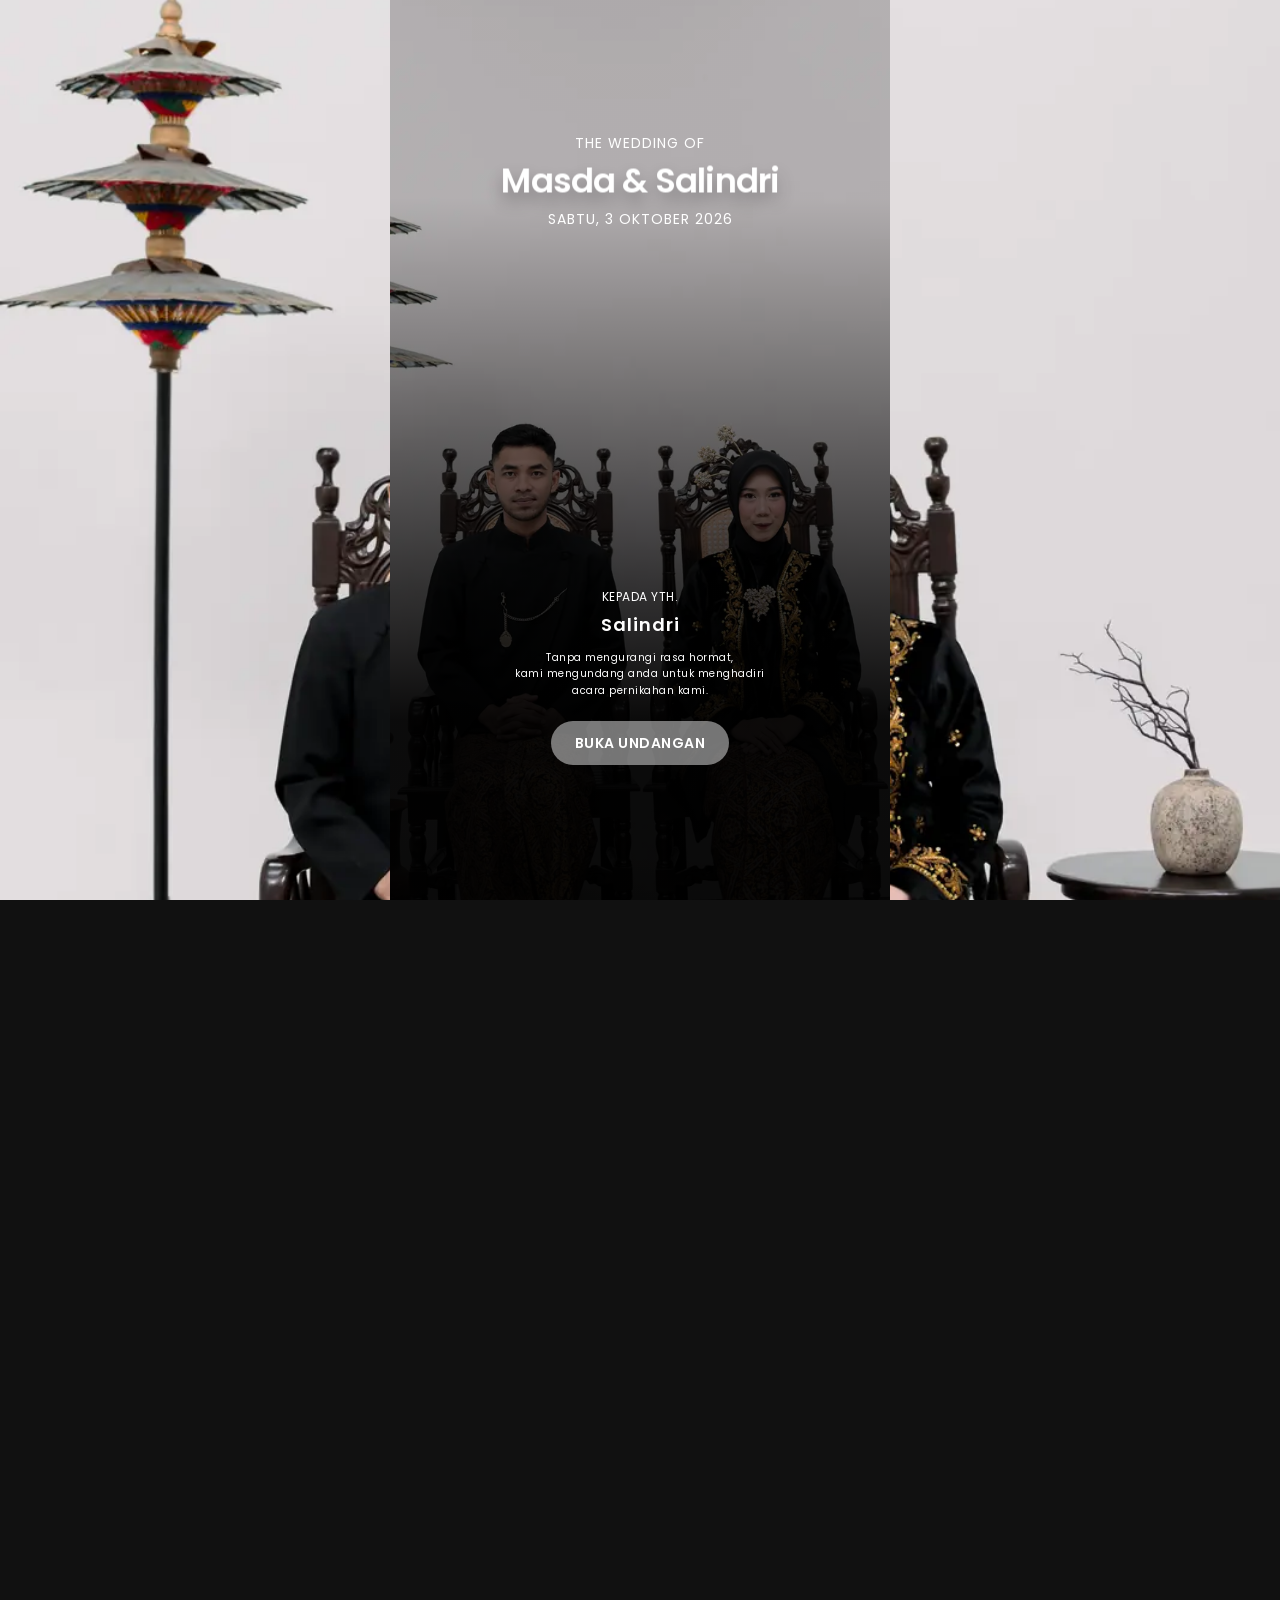
==== index.html @ 4f523120 "Update opening quote and wedding story text" ====
<!doctype html>
<html lang="id">

<head>
  <meta charset="utf-8">
  <meta name="viewport" content="width=device-width, initial-scale=1">
  <title>The Wedding of Masda & Salindri</title>
  <meta name="description" content="Tanpa mengurangi rasa hormat, kami mengundang anda untuk menghadiri acara pernikahan kami.">
  <meta property="og:type" content="website">
  <meta property="og:locale" content="id_ID">
  <meta property="og:url" content="https://invitation-salindri.masdaagus.my.id/">
  <meta property="og:title" content="Salindri &amp; Masda">
  <meta property="og:description" content="Tanpa mengurangi rasa hormat, kami mengundang anda untuk menghadiri acara pernikahan kami.">
  <meta property="og:image" content="https://invitation-salindri.masdaagus.my.id/assets/photos/CSA_5451.webp">
  <meta property="og:image:alt" content="Foto Salindri dan Masda">
  <link rel="preconnect" href="https://fonts.googleapis.com">
  <link rel="preconnect" href="https://fonts.gstatic.com" crossorigin>
  <link
    href="https://fonts.googleapis.com/css2?family=Noto+Sans:wght@300;400&family=Ovo&family=Poltawski+Nowy:ital,wght@1,300&family=Poppins:wght@400;600&family=Public+Sans:wght@300;400&display=swap"
    rel="stylesheet">
  <link rel="preload" as="image" href="assets/photos/CSA_5451.webp">
  <link rel="stylesheet" href="style.css?v=69c9e31xxasd">
</head>

<body>
  <!-- Fixed parallax bg — ref elementor 73d318e -->
  <div class="fixed-bg" aria-hidden="true"></div>

  <main class="invite">
    <!-- COVER -->
    <section class="cover" id="cover" aria-label="Opening invitation">
      <div class="cover-slideshow" id="coverSlideshow" aria-hidden="true">
        <div class="slide active">
          <div class="ken" style="background-image:url(assets/photos/CSA_5451.webp)">
          </div>
        </div>
        <div class="slide">
          <div class="ken" style="background-image:url(assets/photos/CSA_5521.webp)">
          </div>
        </div>
        <div class="slide">
          <div class="ken" style="background-image:url(assets/photos/CSA_5462.webp)">
          </div>
        </div>
      </div>
      <div class="veil"></div>
      <div class="cover-content">
        <div class="cover-top">
          <p class="cover-kicker anim muncul-atas slow">THE WEDDING OF</p>
          <h1 class="cover-title anim muncul-atas slow" id="coverTitle">Masda &amp; Salindri</h1>
          <p class="cover-date anim muncul-atas slow">SABTU, 3 OKTOBER 2026</p>
        </div>
        <div class="cover-bottom">
          <div class="guest-card anim muncul-atas slow">
            <span>KEPADA YTH.</span>
            <strong class="guest-name" id="guestName"></strong>
            <p>Tanpa mengurangi rasa hormat,<br>kami mengundang anda untuk menghadiri<br>acara pernikahan kami.</p>
          </div>
          <button class="btn anim muncul-atas slow" id="rollBtn" type="button">BUKA UNDANGAN</button>
        </div>
      </div>
    </section>

    <!-- QUOTE + CAROUSEL -->
    <section class="quote-section section" id="opening">
      <p class="quote anim muncul-atas slow">“Barangkali pertemuan adalah cara semesta mengajarkan bahwa segala sesuatu memang memiliki waktunya. Seperti bumi yang setia pada porosnya, demikian niat baik ini dijaga. Berakar dalam doa, bertumbuh dalam kasih, cinta mengikat. Maka berbahagialah kita selamanya.”
      </p>
      <div class="portrait-carousel anim muncul-atas slow" aria-label="Foto pembuka">
        <div class="carousel-viewport">
          <div class="carousel-track" id="carouselTrack">
            <img src="assets/photos/CSA_5635.webp" alt="">
            <img src="assets/photos/CSA_5646.webp" alt="">
            <img src="assets/photos/CSA_5705.webp" alt="">
            <img src="assets/photos/CSA_5646.webp" alt="">
            <img src="assets/photos/CSA_5643.webp" alt="">
            <!-- <img src="assets/photos/CSA_5640.webp" alt=""> -->
            <!-- <img src="assets/photos/CSA_5708.webp" alt=""> -->
          </div>
        </div>
      </div>
    </section>

    <!-- COUPLE — glass panel wraps groom + amp + bride (ref wdpblur 67538682) -->
    <section class="couple section">
      <div class="couple-glass blur">
        <article class="person">
          <p class="person-label anim muncul-atas slow">The Groom</p>
          <div class="portrait anim zoom-in slow">
            <img src="assets/photos/CSA_5655.webp" alt="Masda" loading="lazy" decoding="async">
          </div>
          <h2 class="person-name anim muncul-atas slow">Masda Agus Ruswoko</h2>
          <p class="person-parents anim muncul-atas slow">Putra Pertama dari Bapak Poniman &amp; Ibu Andriyanti Juli</p>
          <a class="ig anim muncul-atas" href="https://www.instagram.com/masdaagus/" target="_blank" rel="noreferrer"
            aria-label="Instagram Masda">
            <svg viewBox="0 0 448 512" width="18" height="18" aria-hidden="true">
              <path fill="currentColor"
                d="M224.1 141c-63.6 0-114.9 51.3-114.9 114.9s51.3 114.9 114.9 114.9S339 319.5 339 255.9 287.7 141 224.1 141zm0 189.6c-41.1 0-74.7-33.5-74.7-74.7s33.5-74.7 74.7-74.7 74.7 33.5 74.7 74.7-33.6 74.7-74.7 74.7zm146.4-194.3c0 14.9-12 26.8-26.8 26.8-14.9 0-26.8-12-26.8-26.8s12-26.8 26.8-26.8 26.8 12 26.8 26.8zm76.1 27.2c-1.7-35.9-9.9-67.7-36.2-93.9-26.2-26.2-58-34.4-93.9-36.2-37-2.1-147.9-2.1-184.9 0-35.8 1.7-67.6 9.9-93.9 36.1s-34.4 58-36.2 93.9c-2.1 37-2.1 147.9 0 184.9 1.7 35.9 9.9 67.7 36.2 93.9s58 34.4 93.9 36.2c37 2.1 147.9 2.1 184.9 0 35.9-1.7 67.7-9.9 93.9-36.2 26.2-26.2 34.4-58 36.2-93.9 2.1-37 2.1-147.8 0-184.8zM398.8 388c-7.8 19.6-22.9 34.7-42.6 42.6-29.5 11.7-99.5 9-132.1 9s-102.7 2.6-132.1-9c-19.6-7.8-34.7-22.9-42.6-42.6-11.7-29.5-9-99.5-9-132.1s-2.6-102.7 9-132.1c7.8-19.6 22.9-34.7 42.6-42.6 29.5-11.7 99.5-9 132.1-9s102.7-2.6 132.1 9c19.6 7.8 34.7 22.9 42.6 42.6 11.7 29.5 9 99.5 9 132.1s2.7 102.7-9 132.1z" />
            </svg>
          </a>
        </article>
        <div class="amp anim muncul-atas">&amp;</div>
        <article class="person">
          <p class="person-label anim muncul-atas slow">The Bride</p>
          <div class="portrait anim zoom-in slow">
            <img src="assets/photos/CSA_5686.webp" alt="Nini" loading="lazy" decoding="async">
          </div>
          <h2 class="person-name anim muncul-atas slow">Salindri Retno Malini Kusuma Supardi</h2>
          <p class="person-parents anim muncul-atas slow">Putri Kedua dari Bapak Supardi S.M &amp; Ibu Munfa'ati</p>
          <a class="ig anim muncul-atas"
            href="https://www.instagram.com/salindrirmalini?utm_source=ig_web_button_share_sheet&igsh=ZDNlZDc0MzIxNw=="
            target="_blank" rel="noreferrer" aria-label="Instagram Salindri">
            <svg viewBox="0 0 448 512" width="18" height="18" aria-hidden="true">
              <path fill="currentColor"
                d="M224.1 141c-63.6 0-114.9 51.3-114.9 114.9s51.3 114.9 114.9 114.9S339 319.5 339 255.9 287.7 141 224.1 141zm0 189.6c-41.1 0-74.7-33.5-74.7-74.7s33.5-74.7 74.7-74.7 74.7 33.5 74.7 74.7-33.6 74.7-74.7 74.7zm146.4-194.3c0 14.9-12 26.8-26.8 26.8-14.9 0-26.8-12-26.8-26.8s12-26.8 26.8-26.8 26.8 12 26.8 26.8zm76.1 27.2c-1.7-35.9-9.9-67.7-36.2-93.9-26.2-26.2-58-34.4-93.9-36.2-37-2.1-147.9-2.1-184.9 0-35.8 1.7-67.6 9.9-93.9 36.1s-34.4 58-36.2 93.9c-2.1 37-2.1 147.9 0 184.9 1.7 35.9 9.9 67.7 36.2 93.9s58 34.4 93.9 36.2c37 2.1 147.9 2.1 184.9 0 35.9-1.7 67.7-9.9 93.9-36.2 26.2-26.2 34.4-58 36.2-93.9 2.1-37 2.1-147.8 0-184.8zM398.8 388c-7.8 19.6-22.9 34.7-42.6 42.6-29.5 11.7-99.5 9-132.1 9s-102.7 2.6-132.1-9c-19.6-7.8-34.7-22.9-42.6-42.6-11.7-29.5-9-99.5-9-132.1s-2.6-102.7 9-132.1c7.8-19.6 22.9-34.7 42.6-42.6 29.5-11.7 99.5-9 132.1-9s102.7-2.6 132.1 9c19.6 7.8 34.7 22.9 42.6 42.6 11.7 29.5 9 99.5 9 132.1s2.7 102.7-9 132.1z" />
            </svg>
          </a>
        </article>
      </div>
    </section>

    <!-- EVENTS — foto kiri + text kanan + liquid glass (ref wdpblur) -->
    <section class="events section">
      <h2 class="section-title anim muncul-atas slow">Wedding Event</h2>
      <div class="countdown anim zoom-in" id="countdown" aria-label="Countdown menuju acara">
        <div><strong>00</strong><span>Days</span></div>
        <div><strong>00</strong><span>Hours</span></div>
        <div><strong>00</strong><span>Minutes</span></div>
        <div><strong>00</strong><span>Seconds</span></div>
      </div>
      <div class="event-card blur anim muncul-kiri">
        <img class="event-photo" src="assets/photos/NFL00503.webp" alt="Akad Nikah" loading="lazy" decoding="async">
        <div class="event-body">
          <h3>Akad Nikah</h3>
          <p>Sabtu, 3 Oktober 2026</p>
          <p>09.00 WIB - Selesai</p>
          <p class="event-address">Ds.Wonokupang RT.08/04 Balongbendo Sidoarjo</p>
          <a class="btn"
            href="https://www.google.com/maps/place/Klinik+Medika+Utama/@-7.414117,112.5206333,3a,75y,133.44h,70.95t/data=!3m7!1e1!3m5!1swydhKA6mmNvf5bfdmgir5Q!2e0!6shttps:%2F%2Fstreetviewpixels-pa.googleapis.com%2Fv1%2Fthumbnail%3Fcb_client%3Dmaps_sv.tactile%26w%3D900%26h%3D600%26pitch%3D19.050531623128222%26panoid%3DwydhKA6mmNvf5bfdmgir5Q%26yaw%3D133.43587425724184!7i16384!8i8192!4m7!3m6!1s0x2e780fc8c069f6af:0xb3290fe5b5302e1e!8m2!3d-7.4142804!4d112.5204139!10e5!16s%2Fg%2F11h_v5y9f1?entry=ttu&g_ep=EgoyMDI2MDgwOS4wIKXMDSoASAFQAw%3D%3D"
            target="_blank" rel="noreferrer">Location</a>
        </div>
      </div>
      <div class="event-card blur anim muncul-kanan">
        <img class="event-photo" src="assets/photos/NFL00534.webp" alt="Resepsi" loading="lazy" decoding="async">
        <div class="event-body">
          <h3>Resepsi</h3>
          <p>Sabtu, 3 Oktober 2026</p>
          <p>14.00 WIB - Selesai</p>
          <p class="event-address">Ds.Wonokupang RT.08/04 Balongbendo Sidoarjo</p>
          <a class="btn"
            href="https://www.google.com/maps/place/Klinik+Medika+Utama/@-7.414117,112.5206333,3a,75y,133.44h,70.95t/data=!3m7!1e1!3m5!1swydhKA6mmNvf5bfdmgir5Q!2e0!6shttps:%2F%2Fstreetviewpixels-pa.googleapis.com%2Fv1%2Fthumbnail%3Fcb_client%3Dmaps_sv.tactile%26w%3D900%26h%3D600%26pitch%3D19.050531623128222%26panoid%3DwydhKA6mmNvf5bfdmgir5Q%26yaw%3D133.43587425724184!7i16384!8i8192!4m7!3m6!1s0x2e780fc8c069f6af:0xb3290fe5b5302e1e!8m2!3d-7.4142804!4d112.5204139!10e5!16s%2Fg%2F11h_v5y9f1?entry=ttu&g_ep=EgoyMDI2MDgwOS4wIKXMDSoASAFQAw%3D%3D"
            target="_blank" rel="noreferrer">Location</a>
        </div>
      </div>
    </section>

    <!-- LIVE STREAMING — photo between title & copy (ref: IMG_4933) -->
    <!-- <section class="stream section">
      <p class="section-title anim muncul-kanan very-slow">Live • Streaming</p>
      <div class="live-photo anim zoom-in slow">
        <img src="https://xsabqeuxmokwcthokfwz.supabase.co/storage/v1/object/public/wedding/salindri/NFL00593.webp"
          alt="Live streaming" loading="lazy">
      </div>
      <p class="body-copy anim muncul-atas slow">Kami mengundang Bapak/Ibu/Saudara/i Tamu Undangan yang tidak bisa hadir
        secara langsung untuk tetap menyaksikan momen spesial ini melalui siaran live virtual dengan klik tombol
        berikut:</p>
      <a class="btn anim muncul-kiri slow" href="https://www.instagram.com/rilymakeup?igsh=MXYyZTR3M2o4bDJjMQ=="
        target="_blank" rel="noreferrer">Live Streaming</a>
    </section> -->


    <!-- JOURNEY -->
    <section class="journey section">
      <div class="journey-photos">
        <img class="jp1 anim zoom-in slow" src="assets/photos/CSA_5491.webp" alt="" loading="lazy" decoding="async">
        <img class="jp2 anim zoom-in slow" src="assets/photos/CSA_5575.webp" alt="" loading="lazy" decoding="async">
      </div>
      <p class="section-title anim zoom-in slow">The Journey</p>
      <div class="timeline">
        <article class="phase blur anim muncul-kanan slow">
          <img class="phase-photo" src="assets/photos/IMG_9720.webp" alt="" loading="lazy" decoding="async">
          <div class="phase-body">
            <h3>Bersua</h3>
            <p>Tak pernah ada rencana bahwa satu pesan sederhana akan membawa cerita sejauh ini. Berawal dari satu meja disudut toko kopi, dua nama bersua tanpa sengaja. Di sela cerita yang tak direncanakan, di antara riuh dan banyaknya obrolan, dua pasang mata saling singgah seolah mengisyaratkan untuk menetap dengan sungguh.</p>
          </div>
        </article>
        <article class="phase blur anim muncul-kiri slow">
          <img class="phase-photo" src="assets/photos/img-bromo.jpg" alt="" loading="lazy" decoding="async">
          <div class="phase-body">
            <h3>Seirama</h3>
            <p>Pertemuan selanjutnya datang seperti hujan tipis. Canggung, hangat, tapi tetap menenangkan. Waktu mengajarkan nada, langkah kami seirama, meski masih belajar irama masing-masing.</p>
          </div>
        </article>
        <article class="phase blur anim muncul-kanan slow">
          <img class="phase-photo" src="assets/photos/IMG_3601.webp" alt="" loading="lazy" decoding="async">
          <div class="phase-body">
            <h3>Bertaut</h3>
            <p>Bulan berganti, musim menyusun rencana. Perbedaan dirawat, mimpi disandingkan. Ada doa yang diselipkan di sela percakapan. Ada janji yang dijaga tanpa banyak suara. Cinta tak lagi sekadar rasa, Ia bertaut menjadi komitmen yang nyata.</p>
          </div>
        </article>
        <article class="phase blur anim muncul-kiri slow">
          <img class="phase-photo" src="assets/photos/IMG_5105.webp" alt="" loading="lazy" decoding="async">
          <div class="phase-body">
            <h3>Bermuara</h3>
            <p>Di iringi doa dan restu, kata "bersama" akhirnya bermuara menemukan tempatnya. Ia diletakkan dengan hati dan hati-hati untuk menata hari esok dan melanjutkan cerita sebagai satu "kita".</p>
          </div>
        </article>
        <article class="phase blur anim muncul-kanan slow">
          <img class="phase-photo" src="assets/photos/NFL00469.webp" alt="" loading="lazy" decoding="async">
          <div class="phase-body">
            <h3>Masda - Salindri</h3>
            <p>Mengikat janji, mekar merekah sedjak 18 Januari 2026</p>
          </div>
        </article>
      </div>
    </section>


    <!-- GALLERY -->
    <section class="gallery section">
      <p class="section-title anim muncul-kanan very-slow">Gallery</p>
      <div class="gallery-grid" id="galleryGrid"></div>
    </section>

    <!-- GIFT -->
    <section class="gift section">
      <p class="section-title anim zoom-in slow">Wedding Gift</p>
      <p class="body-copy anim muncul-atas slow">Kehadiran Bapak/Ibu/Saudara/i <span data-guest>Salindri</span>
        merupakan sebuah do'a serta rasa syukur bagi kami. Jika memberi adalah bentuk do'a dan cinta kasih, Anda dapat
        memberi kado secara cashless.</p>
      <button class="btn anim muncul-atas slow" id="giftToggle" type="button">Lihat Rekening</button>
      <div class="gift-list" id="giftList">
        <article class="bank-card blur">
          <img src="https://bemybeyonce.id/wp-content/uploads/2025/08/Bank_Mandiri_logo_2016.svg.png" alt="Mandiri">
          <span>No. Rekening</span>
          <strong>1410017152448</strong>
          <p>Salindri Retno Malini Kusuma Supardi</p>
          <button type="button" data-copy="1410017152448">Copy</button>
        </article>

        <article class="bank-card blur">
          <img
            src="https://www.bca.co.id/-/media/Feature/Card/List-Card/Tentang-BCA/Brand-Assets/Logo-BCA/Logo-BCA_Biru.png"
            alt="BCA">
          <span>No. Rekening</span>
          <strong>8221639430</strong>
          <p>Masda Agus Ruswoko</p>
          <button type="button" data-copy="8221639430">Copy</button>
        </article>

        <article class="bank-card blur">
          <img
            src="assets/logo/ic-gift.png"
            alt="BCA">
          <strong>Kirim Kado</strong>
          <p>Ds.Wonokupang RT.08/04 Kec.Balongbendo Kab.Sidoarjo Jawa Timur 61263 / (0822-5710-9940)</p>
          <button type="button" data-copy="Ds.Wonokupang RT.08/04 Kec.Balongbendo Kab.Sidoarjo Jawa Timur 61263">Copy Alamat</button>
        </article>

      </div>
    </section>

    <!-- RSVP + WISHES — merged form (ref: byaadigitall Elegant-4) -->
    <section class="wishes section">
      <p class="section-title anim zoom-in slow">RSVP</p>
      <p class="body-copy anim muncul-atas slow">Konfirmasi Kehadiran<br>&amp; Ucapan Selamat</p>
      <form class="wish-form anim muncul-atas slow" id="rsvpForm" aria-label="RSVP &amp; Wishes Masda &amp; Salindri">
        <label>Nama<input type="text" name="nama" required maxlength="100" placeholder="Nama"></label>
        <label>Ucapan &amp; Doa<textarea name="ucapan" required maxlength="500"
            placeholder="Ucapkan sesuatu...."></textarea></label>
        <label>Konfirmasi Kehadiran
          <select name="kehadiran" required>
            <option selected>Hadir</option>
            <option>Tidak hadir</option>
          </select>
        </label>
        <button class="btn" type="submit">KIRIM</button>
      </form>
      <div class="wish-list anim muncul-atas slow" id="wishList"></div>
    </section>

    <!-- CLOSING -->
    <section class="closing section">
      <p class="section-title anim zoom-in slow">Terima Kasih</p>
      <p class="body-copy anim muncul-atas slow">Merupakan sebuah kehormatan dan kebahagiaan bagi Kami jika
        Bapak/Ibu/Saudara/i berkenan hadir dan memberikan doa restu bagi Kami</p>
      <h2 class="closing-names anim zoom-in slow">MASDA • SALINDRI</h2>
    </section>
  </main>

  <dialog id="lightbox" aria-label="Preview foto">
    <span id="lightboxCounter"></span>
    <button type="button" id="closeLightbox" aria-label="Tutup preview">×</button>
    <button type="button" id="prevLightbox" aria-label="Foto sebelumnya">‹</button>
    <img alt="Preview gallery">
    <button type="button" id="nextLightbox" aria-label="Foto berikutnya">›</button>
  </dialog>
  <div class="toast" id="toast" role="status" aria-live="polite"></div>

  <button class="music-btn" id="musicToggle" type="button" aria-label="Putar musik latar" aria-pressed="false" hidden>
    <span class="eq" aria-hidden="true"><i></i><i></i><i></i></span>
    <span class="eq-pause" aria-hidden="true"><i></i><i></i></span>
  </button>
  <audio id="bgMusic" src="assets/song/adera-saxophone.mp3" preload="metadata"
    loop></audio>

  <script src="https://cdn.jsdelivr.net/npm/@supabase/supabase-js@2"></script>
  <script src="script.js?v=69c9e18xxasd"></script>
</body>

</html>
---- style.css ----
@font-face{
  font-family:"Candlefish";
  src:url(fonts/Candlefish.woff2) format("woff2"),
      url(fonts/Candlefish.woff) format("woff"),
      url(fonts/Candlefish.ttf) format("truetype");
  font-weight:300 400;font-style:normal;font-display:swap;
}
:root{
  --ovo:Ovo,serif;
  --candle:"Candlefish",serif;
  --body:"Noto Sans",sans-serif;
  --italic:"Poltawski Nowy",serif;
  --public:"Public Sans",sans-serif;
  --white:#fff;
  --black:#000;
}
*{box-sizing:border-box}
html{scroll-behavior:smooth}
body{margin:0;background:#111;color:var(--white);font-family:var(--ovo);line-height:1.65}
button,input,select,textarea{font:inherit}
a{color:inherit;text-decoration:none}
img{max-width:100%;display:block}

/* Fixed parallax bg — ref 73d318e */
.fixed-bg{
  position:fixed;inset:0;z-index:0;pointer-events:none;
  background:url(assets/photos/CSA_5451.webp) center/cover no-repeat;
}
.invite{
  position:relative;z-index:1;
  width:min(100%,500px);margin:0 auto;
  background:transparent;overflow:hidden;
}
/* Cover lock — freeze page until LET'S ROLL (ref cover gate) */
html.lock,html.lock body{overflow:hidden;height:100%}

/* Shared */
.section{
  position:relative;min-height:auto;
  padding:50px 20px;display:flex;flex-direction:column;
  justify-content:center;text-align:center;overflow:hidden;
  background:rgba(0,0,0,.39);
}
.section > *{position:relative;z-index:1}

/* Section titles — Ovo 35px / letter -0.5 (ref divider titles) */
.section-title{
  margin:0 0 18px;
  font:300 35px/1 var(--ovo);
  letter-spacing:-.5px;text-transform:uppercase;color:var(--white);
}
.body-copy{
  margin:0;font:400 14px/25px var(--ovo);color:var(--white);
}
.btn{
  display:inline-flex;align-items:center;justify-content:center;align-self:center;
  min-height:32px;padding:8px 24px;
  border:1px solid var(--white);border-radius:70px;
  background:var(--black);color:var(--white);
  font:300 16px/1 var(--ovo);letter-spacing:.5px;cursor:pointer;
  transition:opacity .3s,transform .3s;
}
.btn:hover{opacity:.88;transform:translateY(-1px)}
.blur{
  background:rgba(0,0,0,.2);
  backdrop-filter:blur(10px);-webkit-backdrop-filter:blur(10px);
}

/* ===== COVER ===== */
.cover{
  position:relative;
  height:100vh;
  height:100svh;
  display:flex;
  justify-content:center;
  padding:0 25px;
  text-align:center;
  overflow:hidden;
  background:#000;
}
.cover-slideshow,.cover-slideshow .slide,.veil{position:absolute;inset:0}
.cover-slideshow .slide{opacity:0;transition:opacity 2.25s ease;z-index:0}
.cover-slideshow .slide.active{opacity:1;z-index:1}
/* Ken Burns — ref: transform 10s linear, scale 1 → 1.3 */
.cover-slideshow .ken{
  width:100%;height:100%;
  background-size:cover;background-position:center;
  transform:scale(1);
  transition:transform 10s linear;
}
.cover-slideshow .slide.active .ken{transform:scale(1.3)}
.veil{
  z-index:2;
  background:linear-gradient(rgba(0,0,0,.22) 22%,rgba(0,0,0,.95) 80%);
}
.cover-content{
  position:relative;
  z-index:3;
  display:flex;
  flex-direction:column;
  width:100%;
  height:100%;
  padding:15svh 0;
}
.cover-top,.cover-bottom{display:flex;flex-direction:column;align-items:center}
.cover-bottom{margin-top:auto}
.cover-kicker{
  margin:0;
  color:#fff;
  font:400 14px/1.2 "Poppins",sans-serif;
  letter-spacing:1px;
}
.cover-title{
  margin:10px 0 0;
  color:#fff;
  font:600 32px/1.2 "Poppins",sans-serif;
  letter-spacing:-1px;
  text-shadow:0 8px 16px rgba(0,0,0,.3);
  transform-origin:center center;
  will-change:transform;
}
.cover-date{
  margin:10px 0 0;
  color:#fff;
  font:400 14px/1.3 "Poppins",sans-serif;
  letter-spacing:1px;
}
.guest-card{max-width:300px;color:#fff}
.guest-card > span{
  display:block;
  font:400 12px/1.2 "Poppins",sans-serif;
  letter-spacing:.5px;
}
.guest-card .guest-name{
  display:block;
  margin-top:10px;
  font:600 18px/1.2 "Poppins",sans-serif;
  letter-spacing:1px;
}
.guest-card p{
  margin:14px 0 0;
  color:#fff;
  font:400 10px/1.65 "Poppins",sans-serif;
  letter-spacing:.5px;
}
.cover .btn{
  min-height:44px;
  margin-top:22px;
  padding:12px 24px;
  border:0;
  border-radius:100px;
  background:#e9e9e980;
  color:#fff;
  font:600 14px/1 "Poppins",sans-serif;
  letter-spacing:.5px;
  text-transform:none;
}
.cover .btn:hover{background:#e9e9e9ad;color:#fff}

/* ===== QUOTE ===== */
.quote-section{background:rgba(0,0,0,.95);padding:50px 25px;min-height:auto}
.quote{
  margin:0 0 28px;
  font:400 14px/25px var(--ovo);
  color:var(--white);
}
.portrait-carousel{position:relative;width:100%;overflow:hidden}
.carousel-viewport{overflow:hidden;width:100%}
.carousel-track{
  display:flex;width:max-content;
  transition:transform 2.25s cubic-bezier(.45,0,.2,1);
  will-change:transform;
}
.carousel-track img{
  width:calc((min(100vw,500px) - 50px) / 2);
  max-width:225px;height:337px;
  object-fit:cover;flex:0 0 auto;
}

/* ===== COUPLE ===== */
.couple{
  background:rgba(0,0,0,.39);
  padding:50px 20px;gap:20px;
}
/* liquid glass panel — ref wdpblur 67538682 */
.couple-glass{
  display:flex;flex-direction:column;align-items:center;gap:20px;
  width:100%;padding:50px 25px;border-radius:10px;
}
.couple .person{display:flex;flex-direction:column;align-items:center;gap:12px}
/* THE GROOM / THE BRIDE — Ovo 35px weight 300 (ref) */
.person-label{
  margin:0;
  font:300 35px/25px var(--ovo);
  text-transform:uppercase;letter-spacing:0;color:var(--white);
}
/* photo max-width 75%, radius 12px (ref 760c9489) */
.couple .portrait{
  width:min(90%,308px);aspect-ratio:2/3;
  overflow:hidden;border-radius:12px;
}
.couple .portrait img{width:100%;height:100%;object-fit:cover}
/* names — Candlefish 35px (ref 528efbd9 / 9fda53f) */
.person-name{
  margin:8px 0 0;
  font:400 35px/1.1 var(--candle);
  letter-spacing:.5px;color:var(--white);
}
.person-parents{
  margin:0;max-width:320px;
  font:400 14px/21px var(--ovo);
  opacity:.95;
}
/* & — Candlefish 50px weight 300 (ref 44c4f1e1) */
.amp{
  margin:4px 0;
  font:300 50px/1 var(--candle);
  letter-spacing:-.5px;opacity:.95;
}
.ig{
  display:inline-flex;align-items:center;justify-content:center;
  width:40px;height:40px;border:1px solid rgba(255,255,255,.55);
  border-radius:50%;opacity:.95;
}
.ig svg{display:block}

/* ===== EVENTS — foto kiri + glass r10 (ref wdpblur) ===== */
.events{
  background:rgba(0,0,0,.39);
  gap:18px;
}
.events .section-title{
  /* font:500 35px/1 "Poppins",sans-serif; */
  font:500 35px/1 var(--ovo);
  text-transform:none;letter-spacing:0;
}
.countdown{
  display:grid;grid-template-columns:repeat(4,1fr);gap:8px;
  margin:0 0 18px;
  padding:12px 8px;border-radius:8px;
  background:rgba(0,0,0,.38);
}
.countdown div{display:flex;flex-direction:column;align-items:center}
/* countdown digits — Ovo 35px (ref e685e4d) */
.countdown strong{font:400 35px/1 var(--ovo)}
.countdown span{
  margin-top:4px;
  font:300 11px var(--body);letter-spacing:1px;text-transform:uppercase;opacity:.8;
}
.event-card{
  display:flex;flex-direction:row;align-items:stretch;gap:10px;
  padding:20px;margin:0 0 12px;border-radius:10px;
  background:rgba(0,0,0,.2);
  backdrop-filter:blur(10px);-webkit-backdrop-filter:blur(10px);
}
.event-photo{
  width:138px;min-width:120px;height:200px;object-fit:cover;
  border-radius:10px;flex-shrink:0;
}
.event-body{flex:1;min-width:0;text-align:left}
/* Akad / Resepsi — Candlefish 35px */
.event-card h3{
  margin:0 0 10px;
  font:400 35px/1 var(--candle);
}
.event-card p{
  margin:0 0 6px;
  font:400 14px/1.2 "Poppins",sans-serif;
  /* font:300 16px/16px var(--ovo); */
  letter-spacing:-.2px;
}
.event-card p.event-address{
  margin:20px 0 0 0;
  font:400 12px/1.2 "Poppins",sans-serif;
  /* letter-spacing:.5px; */
  /* font-size:14px;
  line-height:12px; */
}
.event-card .btn{margin-top:14px}

/* ===== STREAM — #000000BA ===== */
.stream{
  gap:16px;
  background:rgba(0,0,0,.73);
}
/* stream titles match ref divider 35px (Live/RSVP/Gallery/Journey/Gift/Wishes) */
.live-photo{
  width:100%;margin:4px 0 8px;border-radius:0;overflow:hidden;
}
.live-photo img{width:100%;height:auto;object-fit:cover}
.stream form,.wish-form{
  display:flex;flex-direction:column;gap:12px;text-align:left;width:100%;
}
.stream label,.wish-form label{
  display:flex;flex-direction:column;gap:6px;
  font:300 13px var(--body);
}
.stream input,.stream select,.wish-form input,.wish-form select,.wish-form textarea{
  width:100%;padding:10px 12px;border:1px solid rgba(255,255,255,.35);
  border-radius:6px;background:rgba(0,0,0,.35);color:var(--white);
}

/* ===== GIFT — #000000BF ===== */
.gift{gap:16px;background:rgba(0,0,0,.75)}
.gift-list{display:flex;flex-direction:column;gap:14px;margin-top:8px;width:100%}
/* author display:flex overrides UA [hidden] — force hide until toggle */
.gift-list[hidden]{display:none!important}
.bank-card{
  padding:18px;border-radius:10px;text-align:center;
  background:rgba(0,0,0,.2);
  backdrop-filter:blur(10px);-webkit-backdrop-filter:blur(10px);
}
.bank-card img{height:28px;margin:0 auto 10px;object-fit:contain}
.bank-card span{display:block;font:300 12px var(--body);opacity:.75}
.bank-card strong{display:block;margin:6px 0;font:400 18px var(--ovo);letter-spacing:1px}
.bank-card p{margin:0 0 12px;font:300 14px var(--body)}
.bank-card button{
  padding:6px 16px;border:1px solid var(--white);border-radius:70px;
  background:transparent;color:var(--white);cursor:pointer;
}

/* ===== GALLERY — grid 2 col, gap 10 (ref Elegant-4 e-gallery) ===== */
.gallery{background:rgba(0,0,0,.39);padding:50px 20px}
.gallery-grid{
  display:grid;grid-template-columns:repeat(2,1fr);gap:10px;margin-top:18px;
}
.gallery-grid button{
  position:relative;display:block;width:100%;padding:0;border:0;border-radius:4px;
  overflow:hidden;background:transparent;cursor:pointer;
}
.gallery-grid button.landscape{grid-column:span 2}
.gallery-grid img{
  display:block;width:100%;height:auto;
}
.gallery-grid button::after{
  content:"";position:absolute;inset:0;
  background:rgba(0,0,0,0);transition:background .5s;
}
.gallery-grid button:hover::after{background:rgba(0,0,0,.5)}

/* ===== JOURNEY — foto + text row (ref phase wdpblur) ===== */
.journey{background:rgba(0,0,0,.39);gap:16px}
/* 2 foto arch overlap (ref Elegant-4 "Love Story": radius 150px, neg margin -165px) */
.journey-photos{width:100%;overflow:hidden}
.journey-photos img{display:block;height:auto;box-shadow:0 0 10px rgba(0,0,0,.5)}
.jp1{width:calc(100% - 26px);margin-right:26px;border-radius:0 150px 0 0}
.jp2{width:calc(100% - 73px);margin:-165px 0 0 73px;border:5px solid rgba(0,0,0,.39);border-radius:150px 0 0 0}
.timeline{display:flex;flex-direction:column;gap:12px;width:100%}
.phase{
  display:flex;flex-direction:row;align-items:center;gap:15px;
  padding:12px;border-radius:10px;text-align:left;
  background:rgba(0,0,0,.2);
  backdrop-filter:blur(10px);-webkit-backdrop-filter:blur(10px);
}
.phase-photo{
  width:25%;min-width:10px;height:20%;object-fit:cover;
  border-radius:8px;flex-shrink:0;
}
.phase-body{flex:1;min-width:0}
.phase h3{margin:0 0 8px;font:600 16px/16px var(--ovo)}
.phase p{
  margin:0;font:400 12px/22px var(--ovo);opacity:.95
}

/* ===== WISHES ===== */
.wishes{gap:14px;background:rgba(0,0,0,.73)}
.wish-form textarea{min-height:90px;resize:vertical}
.wish-list{display:flex;flex-direction:column;gap:10px;margin-top:8px;width:100%}
.wish-item{
  padding:12px 14px;border-radius:8px;text-align:left;
  background:rgba(0,0,0,.25);
}
.wish-item strong{display:block;margin-bottom:4px;font:400 15px var(--ovo)}
.wish-item span{font:300 13px/1.5 var(--body);opacity:.9}

/* ===== CLOSING — #000000E6 + photo ===== */
.closing{
  min-height:70vh;
  background:
    linear-gradient(rgba(0,0,0,.5),rgba(0,0,0,.9)),
    url(assets/photos/CSA_5554.webp) center/cover;
  gap:16px;
}
.closing .section-title{margin-bottom:8px}
.closing .body-copy{max-width:320px;align-self:center}
/* closing names — Ovo 30px uppercase (ref) */
.closing-names{
  margin:8px 0;
  font:400 30px/1 var(--ovo);letter-spacing:2px;text-transform:uppercase;
}
.closing small{
  opacity:.7;
  font:300 12px var(--public);
}

/* ===== ENTRANCE ANIMS — mirror WeddingPress wdpal-* ===== */
.anim{
  opacity:0;
  transition-property:transform,opacity;
  transition-timing-function:ease;
  transition-duration:1.25s;
  position:relative;z-index:1;
}
.anim.active{opacity:1}
.anim.slow{transition-duration:1s}
.anim.very-slow{transition-duration:2s}

.anim.muncul-atas{transform:translateY(50px);transition-delay:.15s}
.anim.muncul-atas.active{transform:translateY(0)}

.anim.muncul-bawah{transform:translateY(-50px);transition-delay:.3s}
.anim.muncul-bawah.active{transform:translateY(0)}

.anim.muncul-kiri{transform:translateX(-50px) scale(.95);transition-delay:.4s}
.anim.muncul-kiri.active{transform:translateX(0) scale(1)}

.anim.muncul-kanan{transform:translateX(50px) scale(.95);transition-delay:.5s}
.anim.muncul-kanan.active{transform:translateX(0) scale(1)}

.anim.zoom-in{transform:scale(.7);transition-delay:.2s}
.anim.zoom-in.active{transform:scale(1)}

.anim.zoom-out{transform:scale(1.3);transition-delay:.2s}
.anim.zoom-out.active{transform:scale(1)}

.cover .anim{transition-delay:.15s}
.cover .anim.active{opacity:1}

/* Lightbox + toast */
#lightbox{
  border:0;padding:0;background:transparent;max-width:92vw;max-height:92vh;
}
#lightbox::backdrop{background:rgba(0,0,0,.88)}
#lightbox img{max-width:92vw;max-height:88vh;object-fit:contain;border-radius:6px}
#lightbox button{
  position:fixed;z-index:10;border:0;background:transparent;color:#fff;cursor:pointer;
}
#closeLightbox{top:12px;right:16px;font-size:32px}
#prevLightbox,#nextLightbox{
  top:50%;transform:translateY(-50%);font-size:56px;line-height:1;padding:8px 14px;
}
#prevLightbox{left:8px}
#nextLightbox{right:8px}
#lightboxCounter{
  position:fixed;top:20px;left:18px;z-index:10;
  color:#fff;font:300 14px var(--body);opacity:.8;
}
.toast{
  position:fixed;left:50%;bottom:24px;transform:translateX(-50%) translateY(20px);
  padding:10px 16px;border-radius:8px;background:rgba(0,0,0,.85);color:#fff;
  font:300 13px var(--body);opacity:0;pointer-events:none;transition:.3s;z-index:50;
}
.toast.show{opacity:1;transform:translateX(-50%) translateY(0)}

/* Music floating button — bottom-right glass pill */
.music-btn{
  position:fixed;right:16px;bottom:24px;z-index:40;
  width:52px;height:52px;border-radius:50%;
  display:flex;align-items:center;justify-content:center;
  border:1px solid rgba(255,255,255,.5);
  background:rgba(0,0,0,.5);color:var(--white);cursor:pointer;
  backdrop-filter:blur(10px);-webkit-backdrop-filter:blur(10px);
  transition:opacity .3s,transform .3s;
}
.music-btn[hidden]{display:none}
.music-btn:hover{opacity:.88;transform:translateY(-1px)}
.music-btn[aria-pressed="true"]{border-color:var(--white)}

/* Equalizer bars (playing) */
.eq{display:flex;align-items:flex-end;gap:3px;height:18px}
.eq i{
  width:4px;border-radius:2px;background:currentColor;
  animation:eq-bounce 1s ease-in-out infinite;transform-origin:bottom;
}
.eq i:nth-child(1){height:60%;animation-duration:.7s}
.eq i:nth-child(2){height:100%;animation-duration:.45s}
.eq i:nth-child(3){height:75%;animation-duration:.9s}
@keyframes eq-bounce{0%,100%{transform:scaleY(.4)}50%{transform:scaleY(1)}}
.music-btn:not([aria-pressed="true"]) .eq{animation-play-state:paused;opacity:.4}

/* Pause bars (muted) */
.eq-pause{display:none;gap:4px}
.eq-pause i{width:4px;height:18px;border-radius:2px;background:currentColor}
.music-btn[aria-pressed="true"] .eq{display:flex}
.music-btn[aria-pressed="true"] .eq-pause{display:none}
.music-btn:not([aria-pressed="true"]) .eq{display:none}
.music-btn:not([aria-pressed="true"]) .eq-pause{display:flex}

@media (max-width:500px){
  .cover-title{font-size:28px}
  .person-name{font-size:28px}
  .person-label,.section-title{font-size:30px}
  .event-card h3{font-size:28px}
  .countdown strong{font-size:28px}
  .carousel-track img{width:calc((100vw - 50px) / 2);max-width:none}
  .journey-photos{width:80%;margin:0 auto}
  .jp2{margin-top:-140px}
}
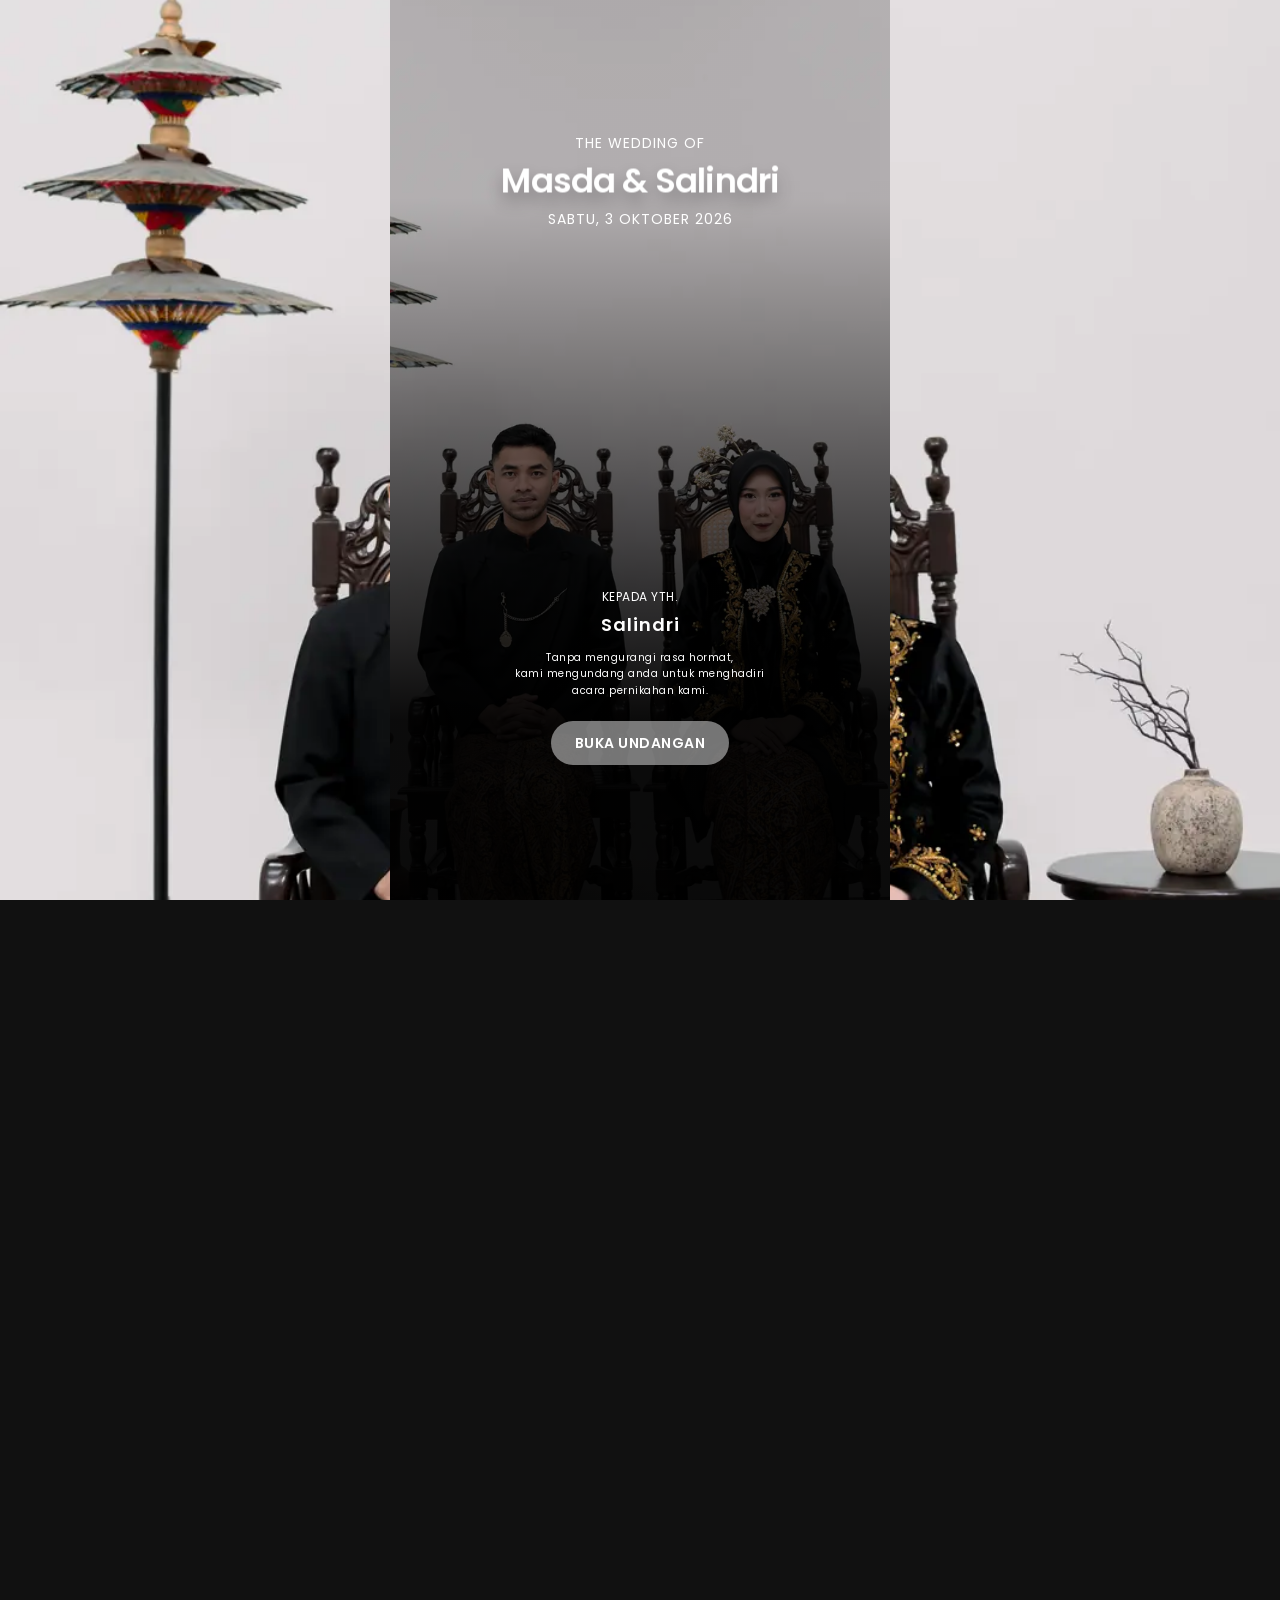
==== commit fddab4bd: "change image OG" ====
--- a/index.html
+++ b/index.html
@@ -8,7 +8,7 @@
   <meta name="description" content="Tanpa mengurangi rasa hormat, kami mengundang anda untuk menghadiri acara pernikahan kami.">
   <meta property="og:type" content="website">
   <meta property="og:locale" content="id_ID">
-  <meta property="og:url" content="https://invitation-salindri.masdaagus.my.id/">
+  <meta property="og:url" content="https://invitation-salindri.masdaagus.my.id">
   <meta property="og:title" content="Salindri &amp; Masda">
   <meta property="og:description" content="Tanpa mengurangi rasa hormat, kami mengundang anda untuk menghadiri acara pernikahan kami.">
   <meta property="og:image" content="https://invitation-salindri.masdaagus.my.id/assets/photos/CSA_5451.webp">
@@ -18,7 +18,7 @@
   <link
     href="https://fonts.googleapis.com/css2?family=Noto+Sans:wght@300;400&family=Ovo&family=Poltawski+Nowy:ital,wght@1,300&family=Poppins:wght@400;600&family=Public+Sans:wght@300;400&display=swap"
     rel="stylesheet">
-  <link rel="preload" as="image" href="assets/photos/CSA_5451.webp">
+  <link rel="preload" as="image" href="assets/photos/CSA_5457.webp">
   <link rel="stylesheet" href="style.css?v=69c9e31xxasd">
 </head>
 
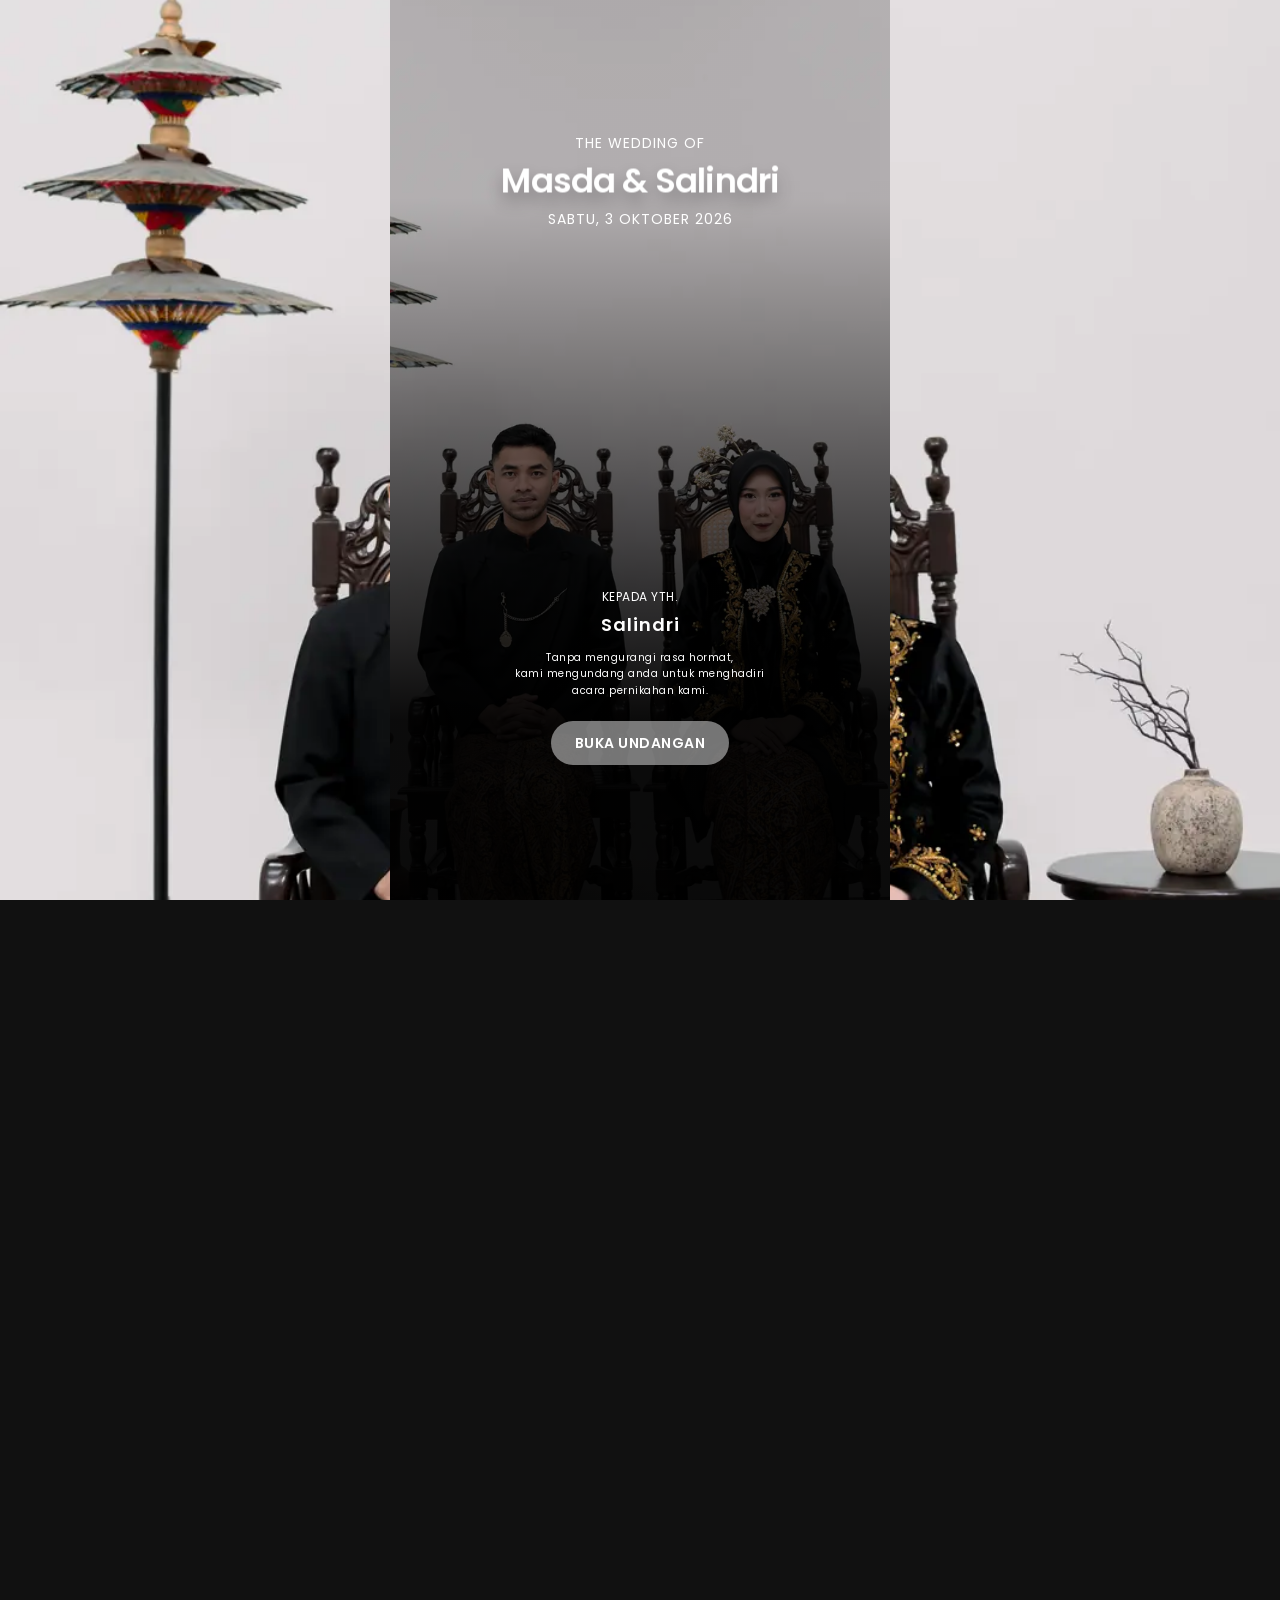
==== commit 147e1aeb: "cakk" ====
--- a/index.html
+++ b/index.html
@@ -11,14 +11,14 @@
   <meta property="og:url" content="https://invitation-salindri.masdaagus.my.id">
   <meta property="og:title" content="Salindri &amp; Masda">
   <meta property="og:description" content="Tanpa mengurangi rasa hormat, kami mengundang anda untuk menghadiri acara pernikahan kami.">
-  <meta property="og:image" content="https://invitation-salindri.masdaagus.my.id/assets/photos/CSA_5451.webp">
+  <meta property="og:image" content="https://invitation-salindri.masdaagus.my.id/assets/photos/CSA_5457.webp">
   <meta property="og:image:alt" content="Foto Salindri dan Masda">
   <link rel="preconnect" href="https://fonts.googleapis.com">
   <link rel="preconnect" href="https://fonts.gstatic.com" crossorigin>
   <link
     href="https://fonts.googleapis.com/css2?family=Noto+Sans:wght@300;400&family=Ovo&family=Poltawski+Nowy:ital,wght@1,300&family=Poppins:wght@400;600&family=Public+Sans:wght@300;400&display=swap"
     rel="stylesheet">
-  <link rel="preload" as="image" href="assets/photos/CSA_5457.webp">
+  <link rel="preload" as="image" href="assets/photos/CSA_5451.webp">
   <link rel="stylesheet" href="style.css?v=69c9e31xxasd">
 </head>
 
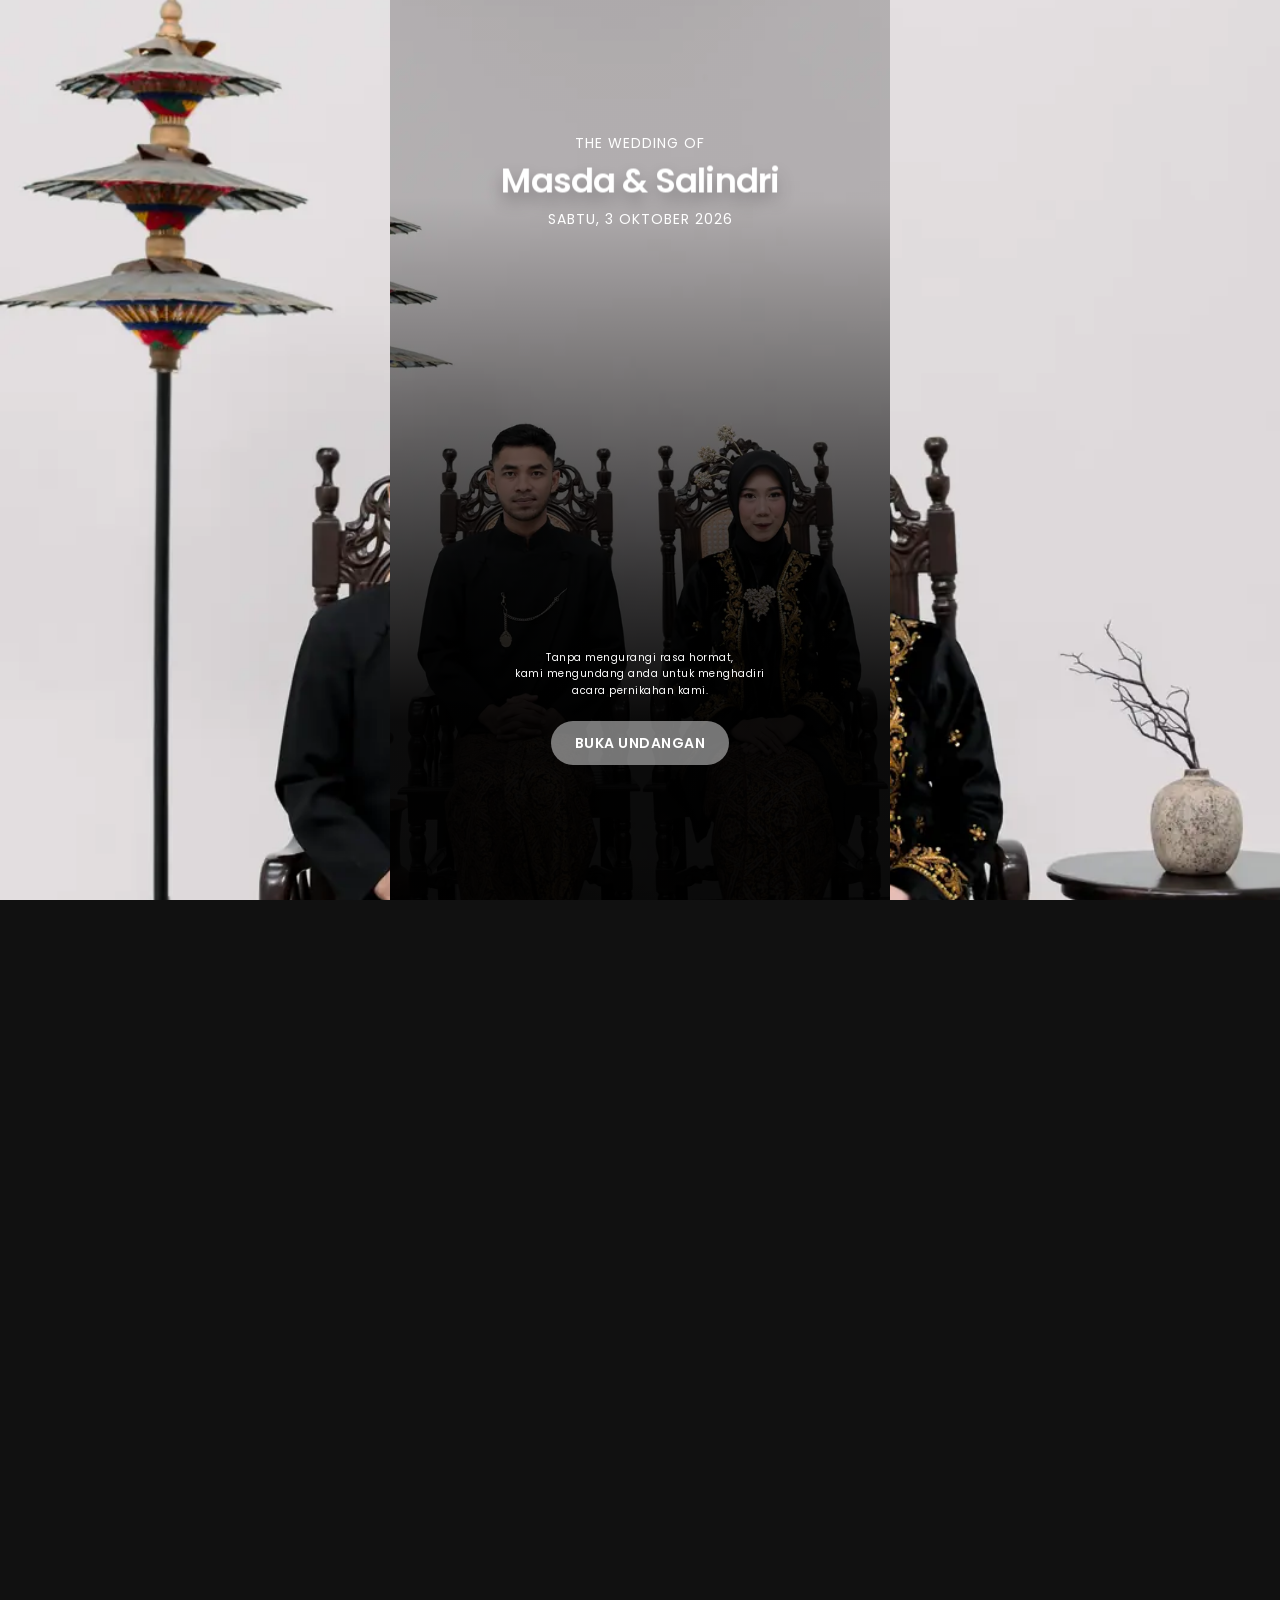
==== commit bd9a4b50: "fix: hide guest label when name is empty" ====
--- a/index.html
+++ b/index.html
@@ -63,7 +63,7 @@
 
     <!-- QUOTE + CAROUSEL -->
     <section class="quote-section section" id="opening">
-      <p class="quote anim muncul-atas slow">“Barangkali pertemuan adalah cara semesta mengajarkan bahwa segala sesuatu memang memiliki waktunya. Seperti bumi yang setia pada porosnya, demikian niat baik ini dijaga. Berakar dalam doa, bertumbuh dalam kasih, cinta mengikat. Maka berbahagialah kita selamanya.”
+      <p class="quote anim muncul-atas slow">“Barangkali pertemuan adalah cara semesta mengajarkan bahwa segala sesuatu memang memiliki waktunya. Seperti bumi yang setia pada porosnya, demikian niat baik ini dijaga. Maka berbahagialah kita selamanya.”
       </p>
       <div class="portrait-carousel anim muncul-atas slow" aria-label="Foto pembuka">
         <div class="carousel-viewport">
@@ -304,7 +304,7 @@
     loop></audio>
 
   <script src="https://cdn.jsdelivr.net/npm/@supabase/supabase-js@2"></script>
-  <script src="script.js?v=69c9e18xxasd"></script>
+  <script src="script.js?v=69c9e18xxasd1"></script>
 </body>
 
 </html>
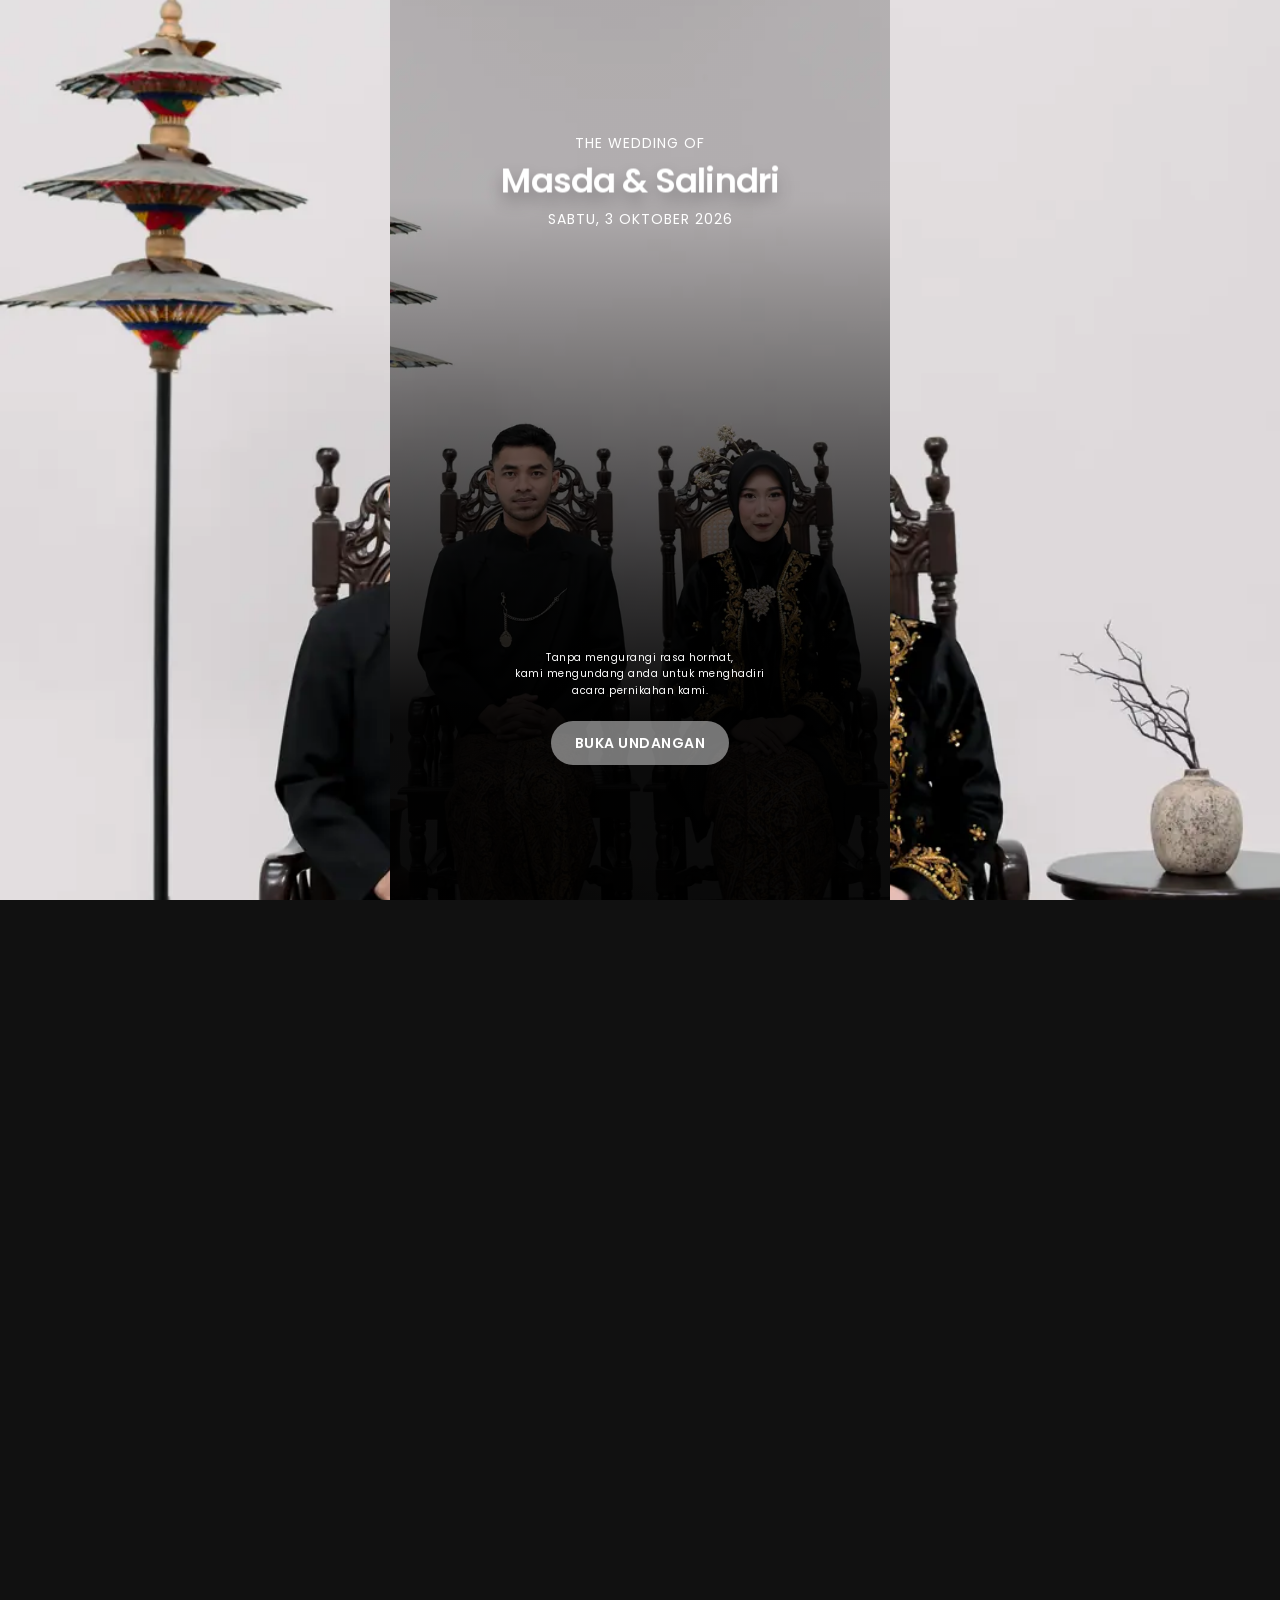
==== commit 1d833535: "feat: add RSVP wishes pagination" ====
--- a/index.html
+++ b/index.html
@@ -19,7 +19,7 @@
     href="https://fonts.googleapis.com/css2?family=Noto+Sans:wght@300;400&family=Ovo&family=Poltawski+Nowy:ital,wght@1,300&family=Poppins:wght@400;600&family=Public+Sans:wght@300;400&display=swap"
     rel="stylesheet">
   <link rel="preload" as="image" href="assets/photos/CSA_5451.webp">
-  <link rel="stylesheet" href="style.css?v=69c9e31xxasd">
+  <link rel="stylesheet" href="style.css?v=69c9e31xxasdpagination">
 </head>
 
 <body>
@@ -276,6 +276,11 @@
         <button class="btn" type="submit">KIRIM</button>
       </form>
       <div class="wish-list anim muncul-atas slow" id="wishList"></div>
+      <nav class="wish-pagination" id="wishPagination" aria-label="Halaman ucapan">
+        <button class="wish-page" type="button" data-page-action="previous"><span aria-hidden="true">←</span> Previous</button>
+        <div class="wish-page-numbers" id="wishPageNumbers"></div>
+        <button class="wish-page" type="button" data-page-action="next">Next <span aria-hidden="true">→</span></button>
+      </nav>
     </section>
 
     <!-- CLOSING -->
@@ -304,7 +309,7 @@
     loop></audio>
 
   <script src="https://cdn.jsdelivr.net/npm/@supabase/supabase-js@2"></script>
-  <script src="script.js?v=69c9e18xxasd1"></script>
+  <script src="script.js?v=69c9e18xxasd1pagination"></script>
 </body>
 
 </html>
--- a/style.css
+++ b/style.css
@@ -372,6 +372,14 @@
 }
 .wish-item strong{display:block;margin-bottom:4px;font:400 15px var(--ovo)}
 .wish-item span{font:300 13px/1.5 var(--body);opacity:.9}
+.wish-pagination{display:flex;align-items:center;justify-content:center;gap:8px;width:100%;margin-top:4px}
+.wish-page-numbers{display:flex;gap:4px}
+.wish-page{
+  min-width:34px;padding:7px 9px;border:1px solid rgba(255,255,255,.35);border-radius:6px;
+  background:transparent;color:var(--white);font:300 12px var(--body);cursor:pointer;
+}
+.wish-page:hover:not(:disabled),.wish-page.active{background:rgba(255,255,255,.18);border-color:var(--white)}
+.wish-page:disabled{cursor:not-allowed;opacity:.4}
 
 /* ===== CLOSING — #000000E6 + photo ===== */
 .closing{
